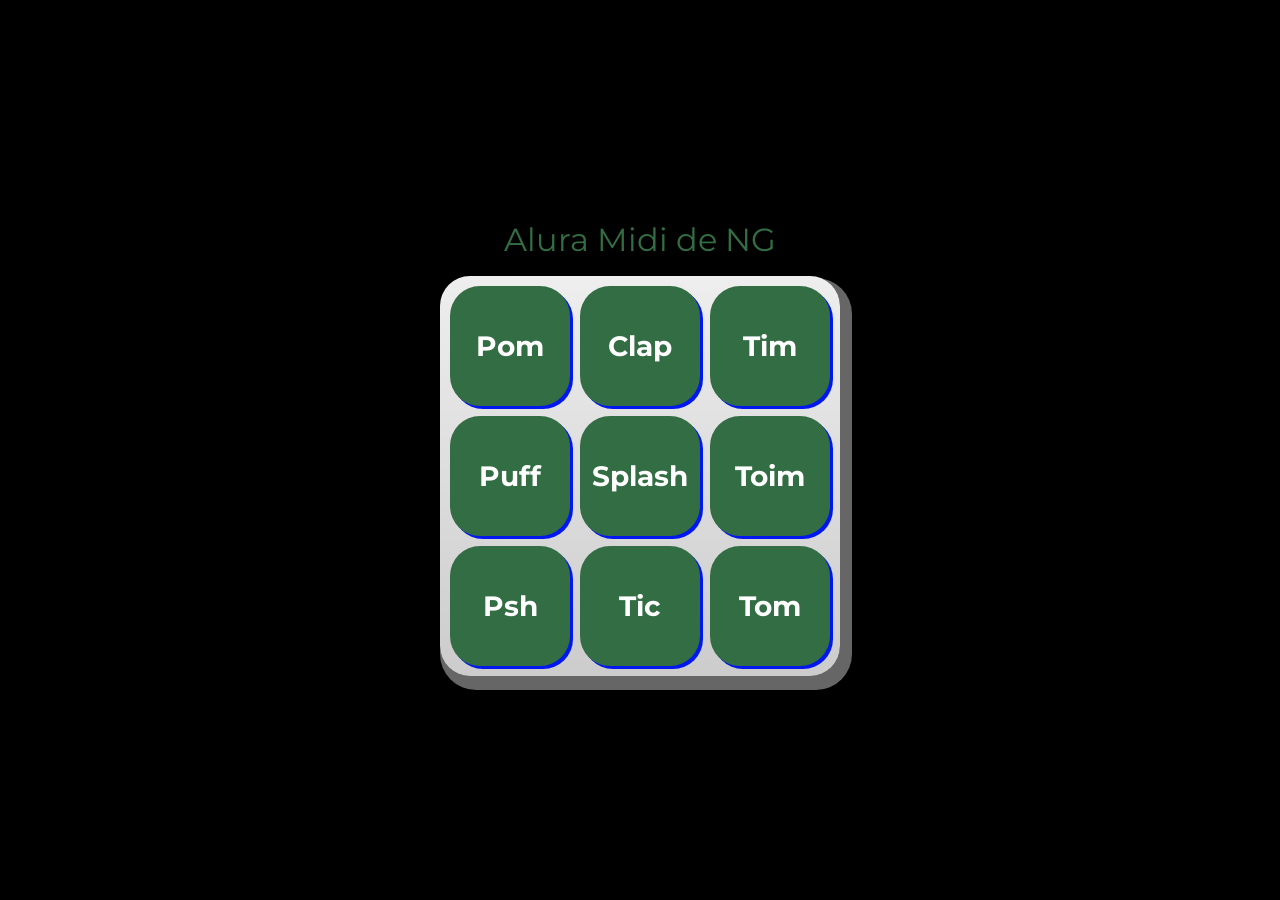
==== index.html @ 27d910cb "Add files via upload" ====
<!DOCTYPE html>
<html lang="pt-BR">
<head>
    <meta charset="UTF-8">
    <meta http-equiv="X-UA-Compatible" content="IE=edge">
    <meta name="viewport" content="width=device-width, initial-scale=1.0">

    <title>Alura MIDI de NG</title>

    <link rel="preconnect" href="https://fonts.googleapis.com">
    <link rel="preconnect" href="https://fonts.gstatic.com" crossorigin>
    <link href="https://fonts.googleapis.com/css2?family=Montserrat:wght@500;600&display=swap" rel="stylesheet">

    <link rel="icon" type="image/png" href="images/bateria.png">
    <link rel="stylesheet" href="css/reset.css">
    <link rel="stylesheet" href="css/estilos.css">
   

</head>
<body>

    <h1>Alura Midi de NG </h1>

    <section class="teclado">
        <button onclick="tocaSomPom()" class="tecla tecla_pom">Pom</button>
        <button onclick="tocaSomClap()" class="tecla tecla_clap">Clap</button>
        <button onclick="tocaSomTim()" class="tecla tecla_tim">Tim</button>

        <button onclick="tocaSomPuff()" class="tecla tecla_puff">Puff</button>
        <button onclick="tocaSomSplash()" class="tecla tecla_splash">Splash</button>
        <button onclick="tocaSomToim()" class="tecla tecla_toim">Toim</button>

        <button onclick="tocaSomPsh()" class="tecla tecla_psh">Psh</button>
        <button onclick="tocaSomTic()" class="tecla tecla_tic">Tic</button>
        <button onclick="tocaSomTom()" class="tecla tecla_tom">Tom</button>
    </section>

    <audio  src="sounds/keyq.wav" id="som_tecla_pom"></audio>
    <audio  src="sounds/keyw.wav" id="som_tecla_clap"></audio>
    <audio  src="sounds/keye.wav" id="som_tecla_tim"></audio>
    <audio  src="sounds/keya.wav" id="som_tecla_puff"></audio>
    <audio  src="sounds/keys.wav" id="som_tecla_splash"></audio>
    <audio  src="sounds/keyd.wav" id="som_tecla_toim"></audio>
    <audio  src="sounds/keyz.wav" id="som_tecla_psh"></audio>
    <audio  src="sounds/keyx.wav" id="som_tecla_tic"></audio>
    <audio  src="sounds/keyc.wav" id="som_tecla_tom"></audio>
    <script src="Main.js"></script>

</body>
</html>
---- css/estilos.css ----
:root {
  --cinza: rgb(0, 24, 238);
  --vermelha: #ffffff;
  --vermelha-escura: #30af5a;
  --branca: rgb(51, 109, 68);
  --luz: rgb(229, 255, 0);
}

body {
  align-items: center;
  background: linear-gradient(45deg, #000000 0%,#000000 100%);
  display: flex;
  justify-content: center;
  flex-direction: column;
  font-family: 'Montserrat', sans-serif;
  min-height: 100vh;
}

h1 {
  color: var(--branca);
  margin-bottom: 20px;
  font-size: 2rem;
}

.teclado {
  background: linear-gradient(to bottom, #eeeeee 0%,#cccccc 100%);
  box-shadow: 6px 8px 0 6px #666, 10px 10px 10px #000;
  border-radius: 30px;
  display: grid;
  gap: 10px;
  grid-template-columns: repeat(3, 1fr);
  padding: 10px;
}

.tecla {
  background-color: var(--branca);
  border-radius: 30px;
  box-shadow: 3px 3px 0 var(--cinza);
  color: var(--vermelha);
  cursor: pointer;
  height: 120px;
  font-size: 1.75em;
  font-weight: bold;
  line-height: 120px;
  text-align: center;
  width: 120px;
}

.tecla.ativa,
.tecla:active {
  background-color: var(--vermelha);
  border: 4px solid  var(--vermelha);
  box-shadow: 3px 3px 0 var(--vermelha-escura) inset;
  color: var(--branca);
  outline: none;
}

.tecla.focus,
.tecla:focus {
  outline: none;
  box-shadow: 1px 1px 10px var(--luz);
}

.tecla.active:focus,
.tecla:active:focus {
  box-shadow: 3px 3px 0 var(--vermelha-escura) inset, 1px 1px 10px var(--luz);
}
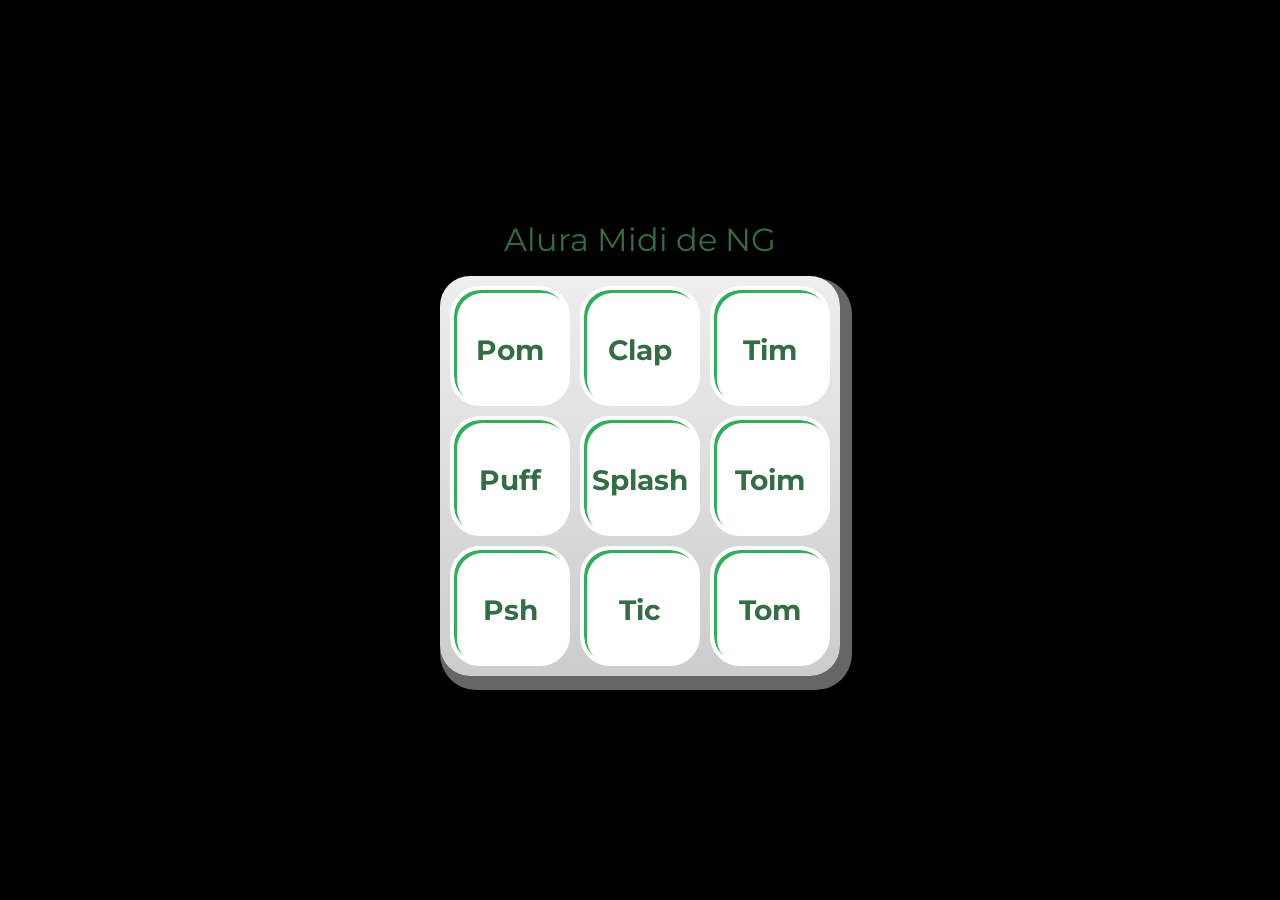
==== commit 49c4f276: "Add files via upload" ====
--- a/index.html
+++ b/index.html
@@ -14,25 +14,23 @@
     <link rel="icon" type="image/png" href="images/bateria.png">
     <link rel="stylesheet" href="css/reset.css">
     <link rel="stylesheet" href="css/estilos.css">
-   
-
 </head>
 <body>
 
     <h1>Alura Midi de NG </h1>
 
     <section class="teclado">
-        <button onclick="tocaSomPom()" class="tecla tecla_pom">Pom</button>
-        <button onclick="tocaSomClap()" class="tecla tecla_clap">Clap</button>
-        <button onclick="tocaSomTim()" class="tecla tecla_tim">Tim</button>
+        <button class="tecla tecla_pom ativa">Pom</button>
+        <button class="tecla tecla_clap ativa">Clap</button>
+        <button class="tecla tecla_tim ativa">Tim</button>
 
-        <button onclick="tocaSomPuff()" class="tecla tecla_puff">Puff</button>
-        <button onclick="tocaSomSplash()" class="tecla tecla_splash">Splash</button>
-        <button onclick="tocaSomToim()" class="tecla tecla_toim">Toim</button>
+        <button class="tecla tecla_puff ativa">Puff</button>
+        <button class="tecla tecla_splash ativa">Splash</button>
+        <button class="tecla tecla_toim ativa">Toim</button>
 
-        <button onclick="tocaSomPsh()" class="tecla tecla_psh">Psh</button>
-        <button onclick="tocaSomTic()" class="tecla tecla_tic">Tic</button>
-        <button onclick="tocaSomTom()" class="tecla tecla_tom">Tom</button>
+        <button class="tecla tecla_psh ativa">Psh</button>
+        <button class="tecla tecla_tic ativa">Tic</button>
+        <button class="tecla tecla_tom ativa">Tom</button>
     </section>
 
     <audio  src="sounds/keyq.wav" id="som_tecla_pom"></audio>
@@ -45,6 +43,5 @@
     <audio  src="sounds/keyx.wav" id="som_tecla_tic"></audio>
     <audio  src="sounds/keyc.wav" id="som_tecla_tom"></audio>
     <script src="Main.js"></script>
-
 </body>
 </html>
